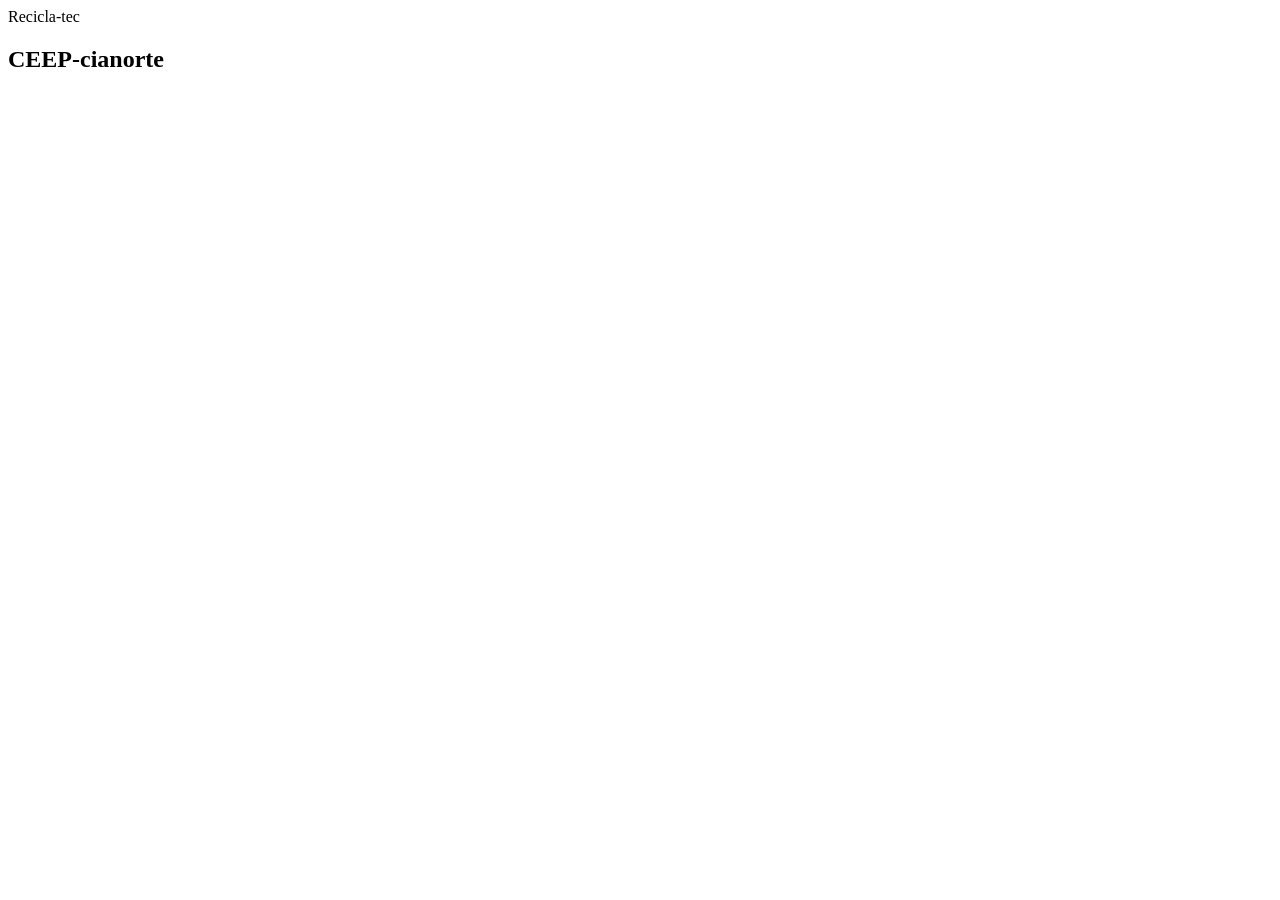
==== index.html @ 9256b3db "Add files via upload" ====
<!DOCTYPE html>
<html lang="pt-br">

<head>
    <meta charset="UTF-8">
    <meta name="viewport" content="width=device-width, initial-scale=1.0">

    <!--liks para logotipo favicon-->
<link rel="apple-touch-icon" sizes="180x180" href="/apple-touch-icon.png">
<link rel="icon" type="image/png" sizes="32x32" href="/favicon-32x32.png">
<link rel="icon" type="image/png" sizes="16x16" href="/favicon-16x16.png">
<link rel="manifest" href="/site.webmanifest">

<!--link para as imagens da aba do navegadores-->
<link rel="shortcut icon"  href="./CEEPlogobrasao-main/logoceep/favicon-16x16.png" type="image/x-icon>"        

<title>Recicla-tec</title>
</head>
<body>
    <header>
    <div class="logo">
        <h2>CEEP-cianorte</h2>
    </header>
    <body>
    </html>
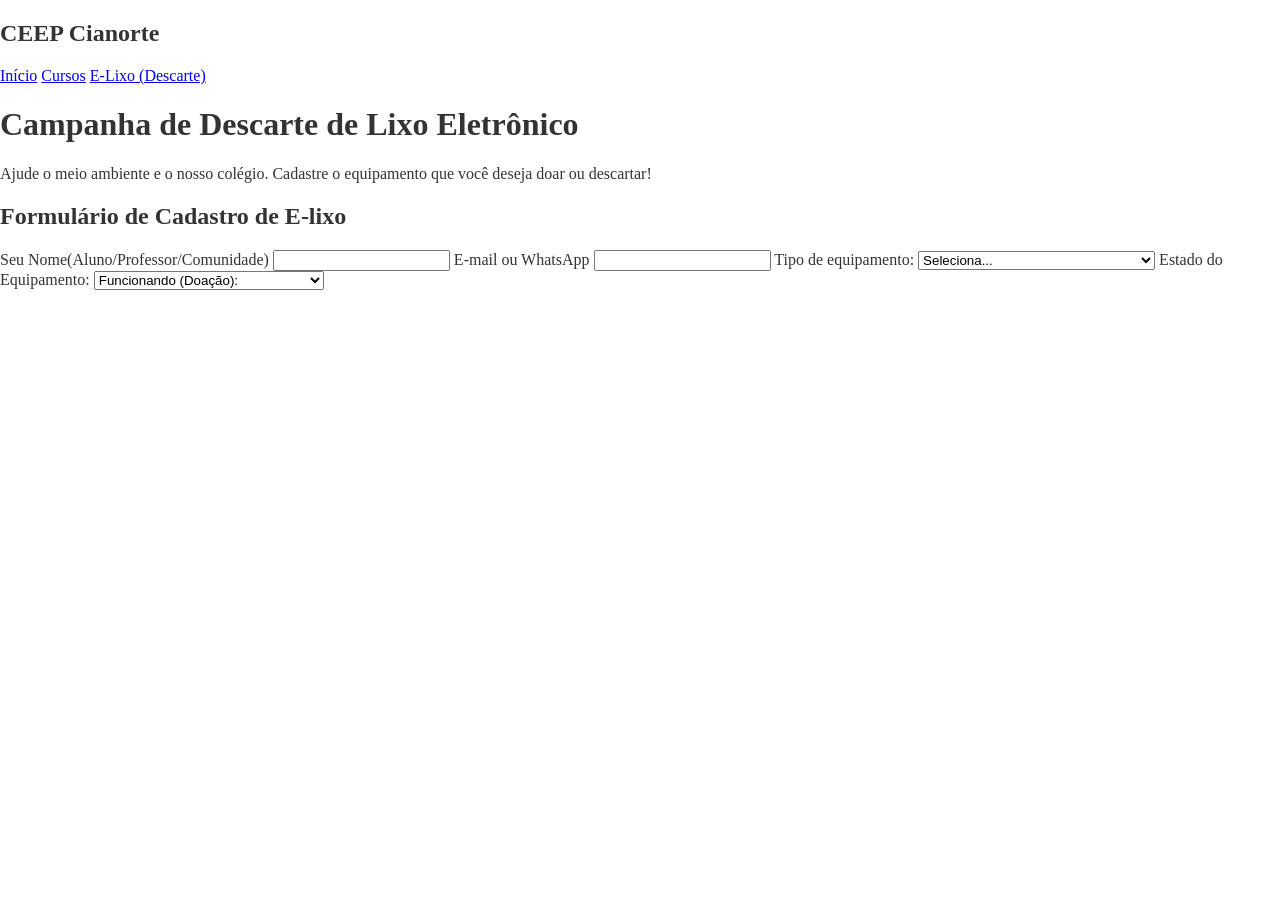
==== commit 68c09a23: "Update index.html" ====
--- a/index.html
+++ b/index.html
@@ -5,22 +5,69 @@
     <meta charset="UTF-8">
     <meta name="viewport" content="width=device-width, initial-scale=1.0">
 
-    <!--liks para logotipo favicon-->
-<link rel="apple-touch-icon" sizes="180x180" href="/apple-touch-icon.png">
-<link rel="icon" type="image/png" sizes="32x32" href="/favicon-32x32.png">
-<link rel="icon" type="image/png" sizes="16x16" href="/favicon-16x16.png">
-<link rel="manifest" href="/site.webmanifest">
+    <!--link para o logotipo-->
+    <link rel="apple-touch-icon" sizes="180x180" href="/apple-touch-icon.png">
+    <link rel="icon" type="image/png" sizes="32x32" href="/favicon-32x32.png">
+    <link rel="icon" type="image/png" sizes="16x16" href="/favicon-16x16.png">
+    <link rel="manifest" href="/site.webmanifest">
 
-<!--link para as imagens da aba do navegadores-->
-<link rel="shortcut icon"  href="./CEEPlogobrasao-main/logoceep/favicon-16x16.png" type="image/x-icon>"        
+    <!--link para imagem da aba dos navegadores-->
+    <link rel="shortcut icon" href="./favicon_io/favicon-16x16.png" type="image/x-icon">
+    <title>CEEP - Recicla-tec</title>
+    <!--link para o Estilo Externo-->
+    <link rel="stylesheet" href="./style.css">
 
-<title>Recicla-tec</title>
 </head>
+
 <body>
+
     <header>
-    <div class="logo">
-        <h2>CEEP-cianorte</h2>
+        <div class="logo">
+            <h2>
+                CEEP Cianorte</h2>
+        </div>
+        <nav>
+            <a href="http://ceepcianorte.com.br">Início</a>
+            <a href="#">Cursos</a>
+            <a href="#">E-Lixo (Descarte)</a>
+        </nav>
     </header>
-    <body>
-    </html>
-    +
+    <div class="hero">
+        <h1>Campanha de Descarte de Lixo Eletrônico</h1>
+        <p>Ajude o meio ambiente e o nosso colégio.
+            Cadastre o equipamento que você deseja doar ou descartar!
+        </p>
+    </div>
+    <div class="container">
+        <h2>Formulário de Cadastro de E-lixo</h2>
+        <form action="./processar-descartar.php" method="post">
+            
+            <label for="nome">Seu Nome(Aluno/Professor/Comunidade)</label>
+            <input type="text" id="nome" name="nome" required>
+
+            <label for="contato">E-mail ou WhatsApp</label>
+            <input type="text" id="contato" name="contato" required>
+
+            <label for="tipo_equipamento">Tipo de equipamento:</label>
+            <select id="tipo_equipamento" name="tipo_equimapmento" required>
+                <option value="">Seleciona...</option>
+                <option value="computador">Computador / Notebook</option>
+                <option value="celular">Celular / Tablet</option>
+                <option value="periférico">Periféricos (Teclado, Mouse, Cabos)</option>
+                <option value="bateria">Pilhas e Baterias</option>
+                <option value="outro">Outros (Especifique abaixo) </option>
+            </select>
+
+            <label for="estado">Estado do Equipamento:</label>
+            <select name="estado" id="estado" required>
+                <option value="funcionando">Funcionando (Doação):</option>
+                <option value="estragado">Estragado (Descarte / Reciclagem)</option>
+
+            </select>
+
+        </form>
+    </div>
+</body>
+
+</html>
--- a/style.css
+++ b/style.css
@@ -0,0 +1,8 @@
+body{ 
+    front-family: Arial, Helvetica,sans-serif;
+    margin:0;
+    padding:0
+    background-color: #f4f4f9;
+    color: #333;
+
+}
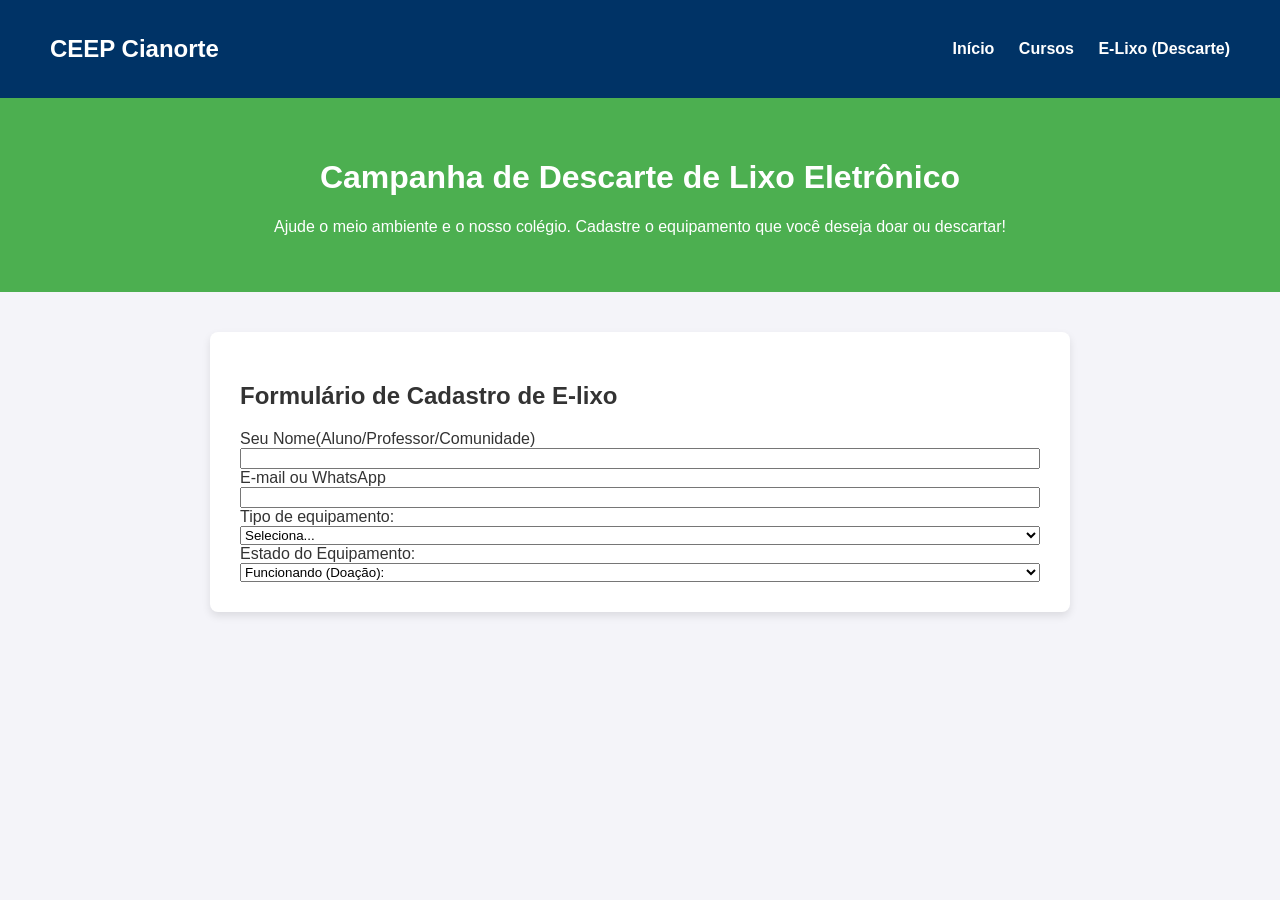
==== commit 11ffce3a: "Correct HTML structure and add missing fields Fixed HTML structure and added missing elements." ====
--- a/index.html
+++ b/index.html
@@ -65,7 +65,7 @@
                 <option value="estragado">Estragado (Descarte / Reciclagem)</option>
 
             </select>
-
+            <textargera id="descrição" name="descrição" rows=4></textargera>
         </form>
     </div>
 </body>
--- a/style.css
+++ b/style.css
@@ -1,8 +1,44 @@
-body{ 
-    front-family: Arial, Helvetica,sans-serif;
-    margin:0;
-    padding:0
-    background-color: #f4f4f9;
-    color: #333;
+body {
+  font-family: Arial, sans-serif;
+  margin: 0;
+  padding: 0;
+  background-color: #f4f4f9;
+  color: #333;
+}
 
-}+header {
+  background-color: #003366; /* Azul institucional (ajuste para o tom exato do CEEP) */
+  color: white;
+  padding: 15px 50px;
+  display: flex;
+  justify-content: space-between;
+  align-items: center;
+}
+header nav a {
+  color: white;
+  text-decoration: none;
+  margin-left: 20px;
+  font-weight: bold;
+}
+header nav a:hover {
+  color: #4caf50; /* Verde ecológico para destaque */
+}
+.hero {
+  background-color: #4caf50;
+  color: white;
+  text-align: center;
+  padding: 40px 20px;
+}
+.container {
+  max-width: 800px;
+  margin: 40px auto;
+  background: white;
+  padding: 30px;
+  border-radius: 8px;
+  box-shadow: 0 4px 8px rgba(0, 0, 0, 0.1);
+}
+form {
+  display: flex;
+
+  flex-direction: column;
+}
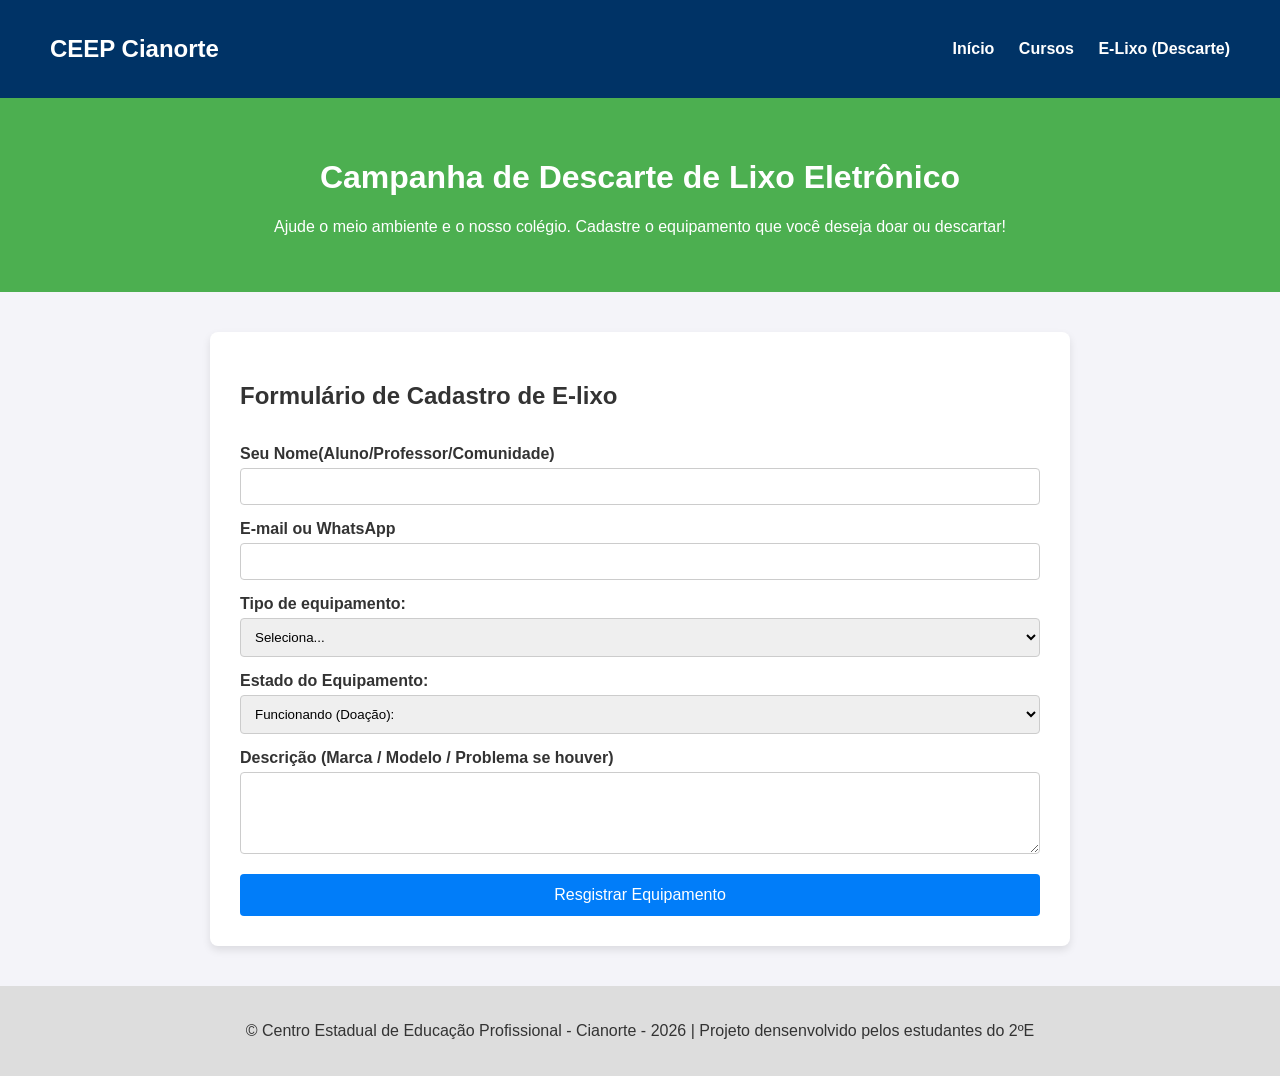
==== commit b647392f: "Add files via upload" ====
--- a/index.html
+++ b/index.html
@@ -44,12 +44,12 @@
         <form action="./processar-descartar.php" method="post">
             
             <label for="nome">Seu Nome(Aluno/Professor/Comunidade)</label>
-            <input type="text" id="nome" name="nome" required>
+            <input type="text" id="nome" name="nome" required> 
 
             <label for="contato">E-mail ou WhatsApp</label>
-            <input type="text" id="contato" name="contato" required>
+            <input type="text" id="contato" name="contato" required> 
 
-            <label for="tipo_equipamento">Tipo de equipamento:</label>
+            <label for="tipo_equipamento">Tipo de equipamento:</label> 
             <select id="tipo_equipamento" name="tipo_equimapmento" required>
                 <option value="">Seleciona...</option>
                 <option value="computador">Computador / Notebook</option>
@@ -57,17 +57,27 @@
                 <option value="periférico">Periféricos (Teclado, Mouse, Cabos)</option>
                 <option value="bateria">Pilhas e Baterias</option>
                 <option value="outro">Outros (Especifique abaixo) </option>
-            </select>
+            </select> 
 
             <label for="estado">Estado do Equipamento:</label>
             <select name="estado" id="estado" required>
                 <option value="funcionando">Funcionando (Doação):</option>
                 <option value="estragado">Estragado (Descarte / Reciclagem)</option>
+                <option value="parcial">Funcionando parcialmente (Pode render peças)</option>
+            </select>
+            <label for="descricao">Descrição (Marca / Modelo / Problema se houver)</label>
+            <textarea name="descricao" id="descricao" rows="4"></textarea>
 
-            </select>
-            <textargera id="descrição" name="descrição" rows=4></textargera>
+            <button type="submit">Resgistrar Equipamento</button>
         </form>
     </div>
+
+
+    <footer>
+        <p>
+            &copy Centro Estadual de Educação Profissional - Cianorte - 2026 | Projeto densenvolvido pelos estudantes do 2ºE
+        </p>
+    </footer>
 </body>
 
-</html>
+</html>
--- a/style.css
+++ b/style.css
@@ -1,44 +1,79 @@
-body {
-  font-family: Arial, sans-serif;
+body{
+  font-family: Arial, Helvetica, sans-serif;
   margin: 0;
   padding: 0;
   background-color: #f4f4f9;
   color: #333;
 }
 
-header {
-  background-color: #003366; /* Azul institucional (ajuste para o tom exato do CEEP) */
+header{
+  background-color: #003366;
   color: white;
   padding: 15px 50px;
   display: flex;
   justify-content: space-between;
   align-items: center;
 }
-header nav a {
+
+header nav a{
   color: white;
   text-decoration: none;
   margin-left: 20px;
   font-weight: bold;
 }
-header nav a:hover {
-  color: #4caf50; /* Verde ecológico para destaque */
+header nav a:hover{
+  color: #4caf50;
 }
-.hero {
+
+.hero{
   background-color: #4caf50;
   color: white;
   text-align: center;
   padding: 40px 20px;
 }
+
 .container {
-  max-width: 800px;
-  margin: 40px auto;
-  background: white;
-  padding: 30px;
-  border-radius: 8px;
-  box-shadow: 0 4px 8px rgba(0, 0, 0, 0.1);
+max-width: 800px;
+margin: 40px auto;
+background: white;
+padding: 30px;
+border-radius: 8px;
+box-shadow: 0 4px 8px rgba(0, 0, 0, 0.1);
 }
-form {
+
+form{
   display: flex;
-
   flex-direction: column;
 }
+label{
+  margin-top: 15px;
+  font-weight: bold;
+}
+input, select, textarea{
+  padding: 10px;
+  margin-top: 5px;
+  border: 1px solid #ccc;
+  border-radius: 4px;
+}
+
+button{
+margin-top: 20px;
+padding: 12px;
+background-color: #017df9;
+color: white;
+border: none;
+border-radius: 4px;
+cursor: pointer;
+font-size: 16px;
+}
+
+button:hover{
+background-color: #002244;
+}
+
+footer{
+text-align: center;
+padding: 20px;
+background-color: #ddd;
+margin-top: 40px;
+}
